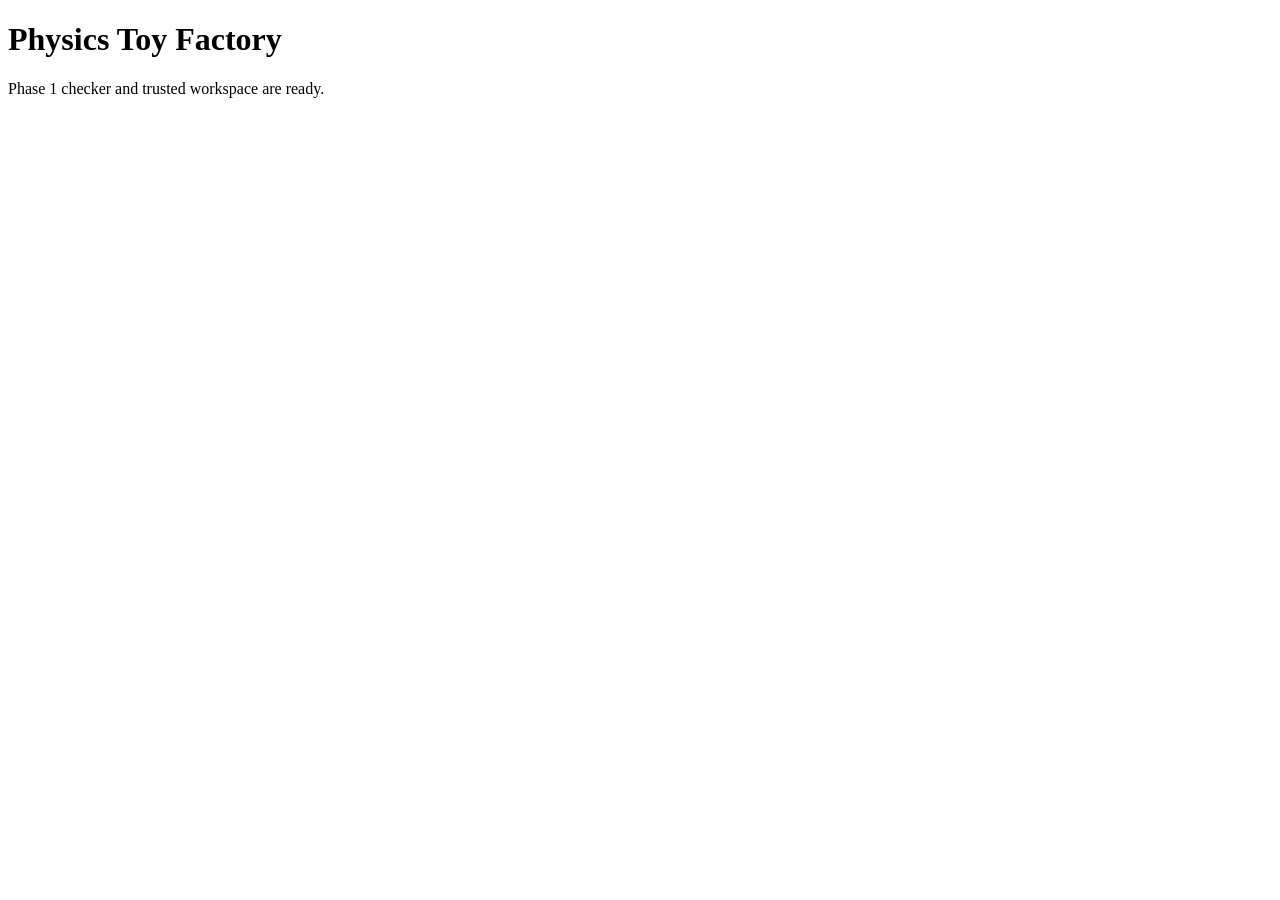
==== src/physics_toy_factory/static/index.html @ dea3d36e "Implement Phase 1 product skeleton and checker" ====
<!doctype html>
<html lang="en">
  <head>
    <meta charset="utf-8">
    <meta name="viewport" content="width=device-width, initial-scale=1">
    <title>Physics Toy Factory</title>
    <link rel="stylesheet" href="/static/styles.css">
  </head>
  <body>
    <main>
      <h1>Physics Toy Factory</h1>
      <p>Phase 1 checker and trusted workspace are ready.</p>
    </main>
    <script src="/static/app.js" defer></script>
  </body>
</html>
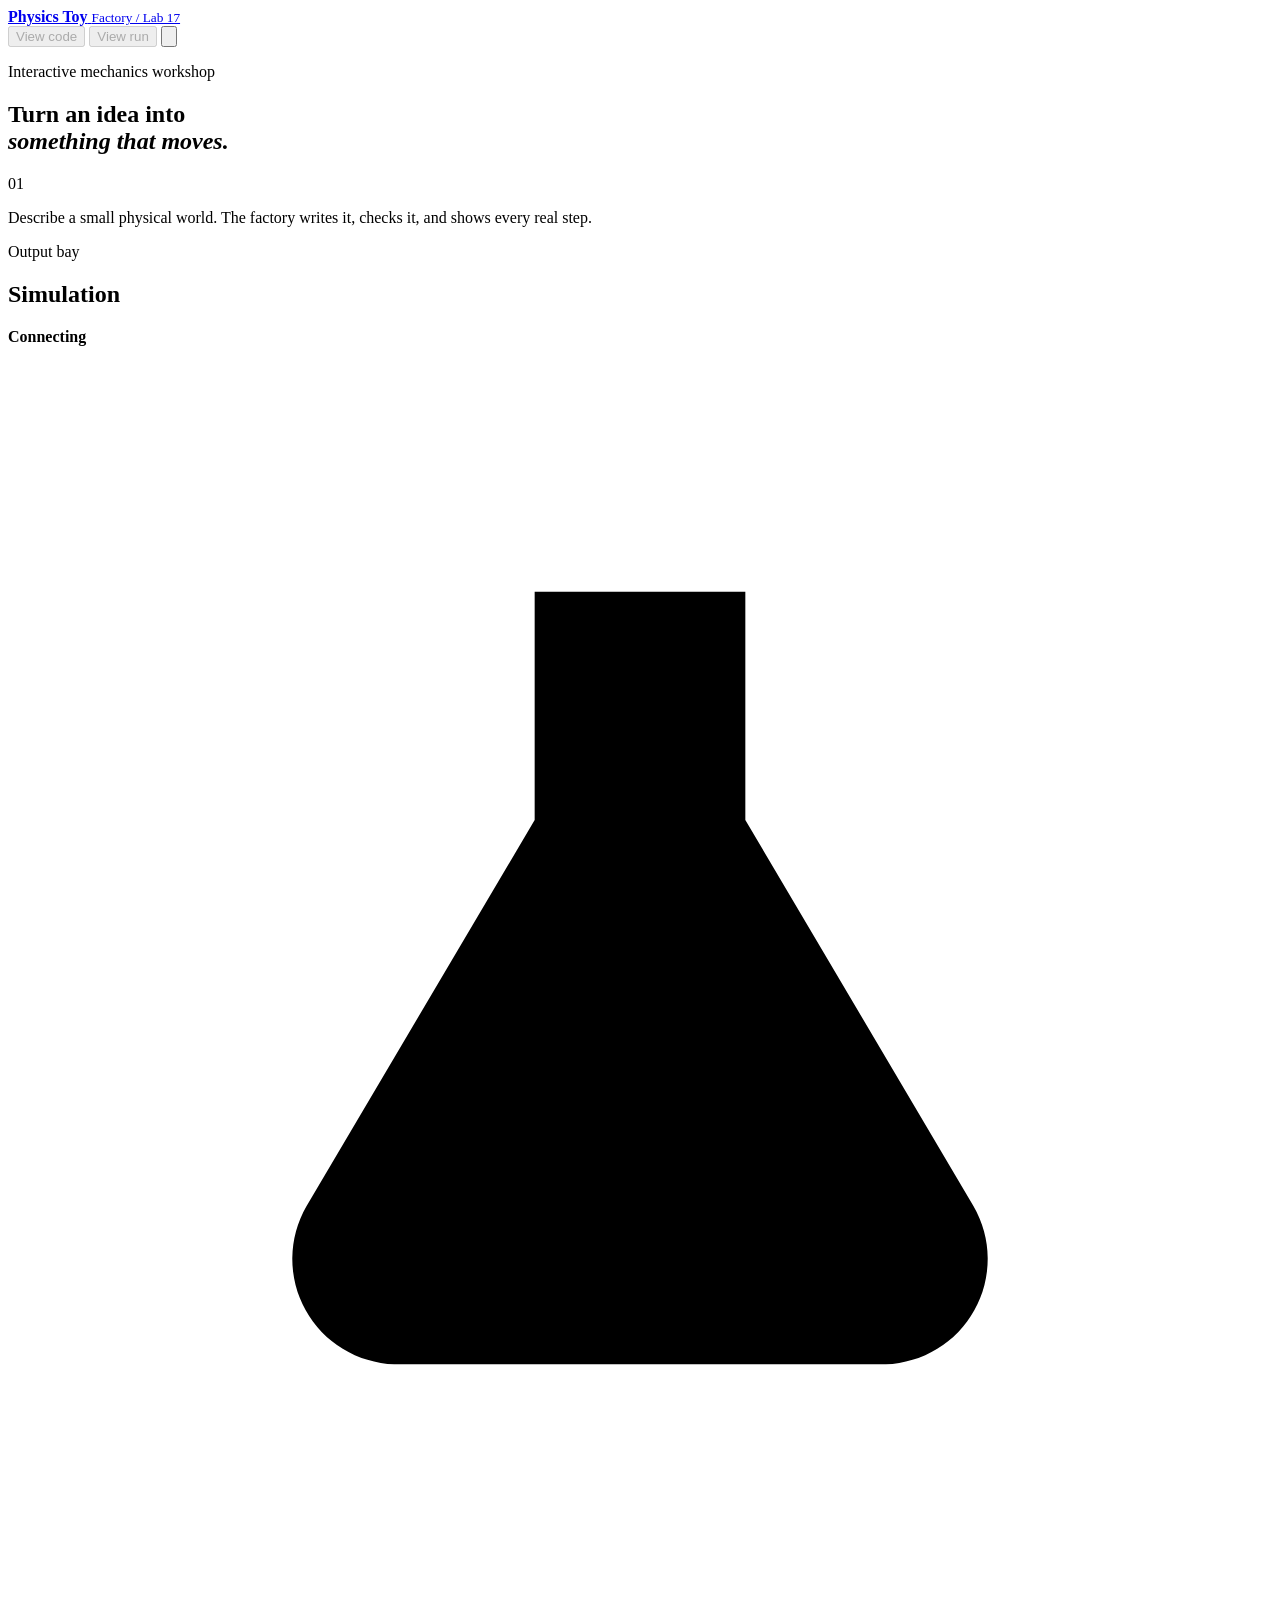
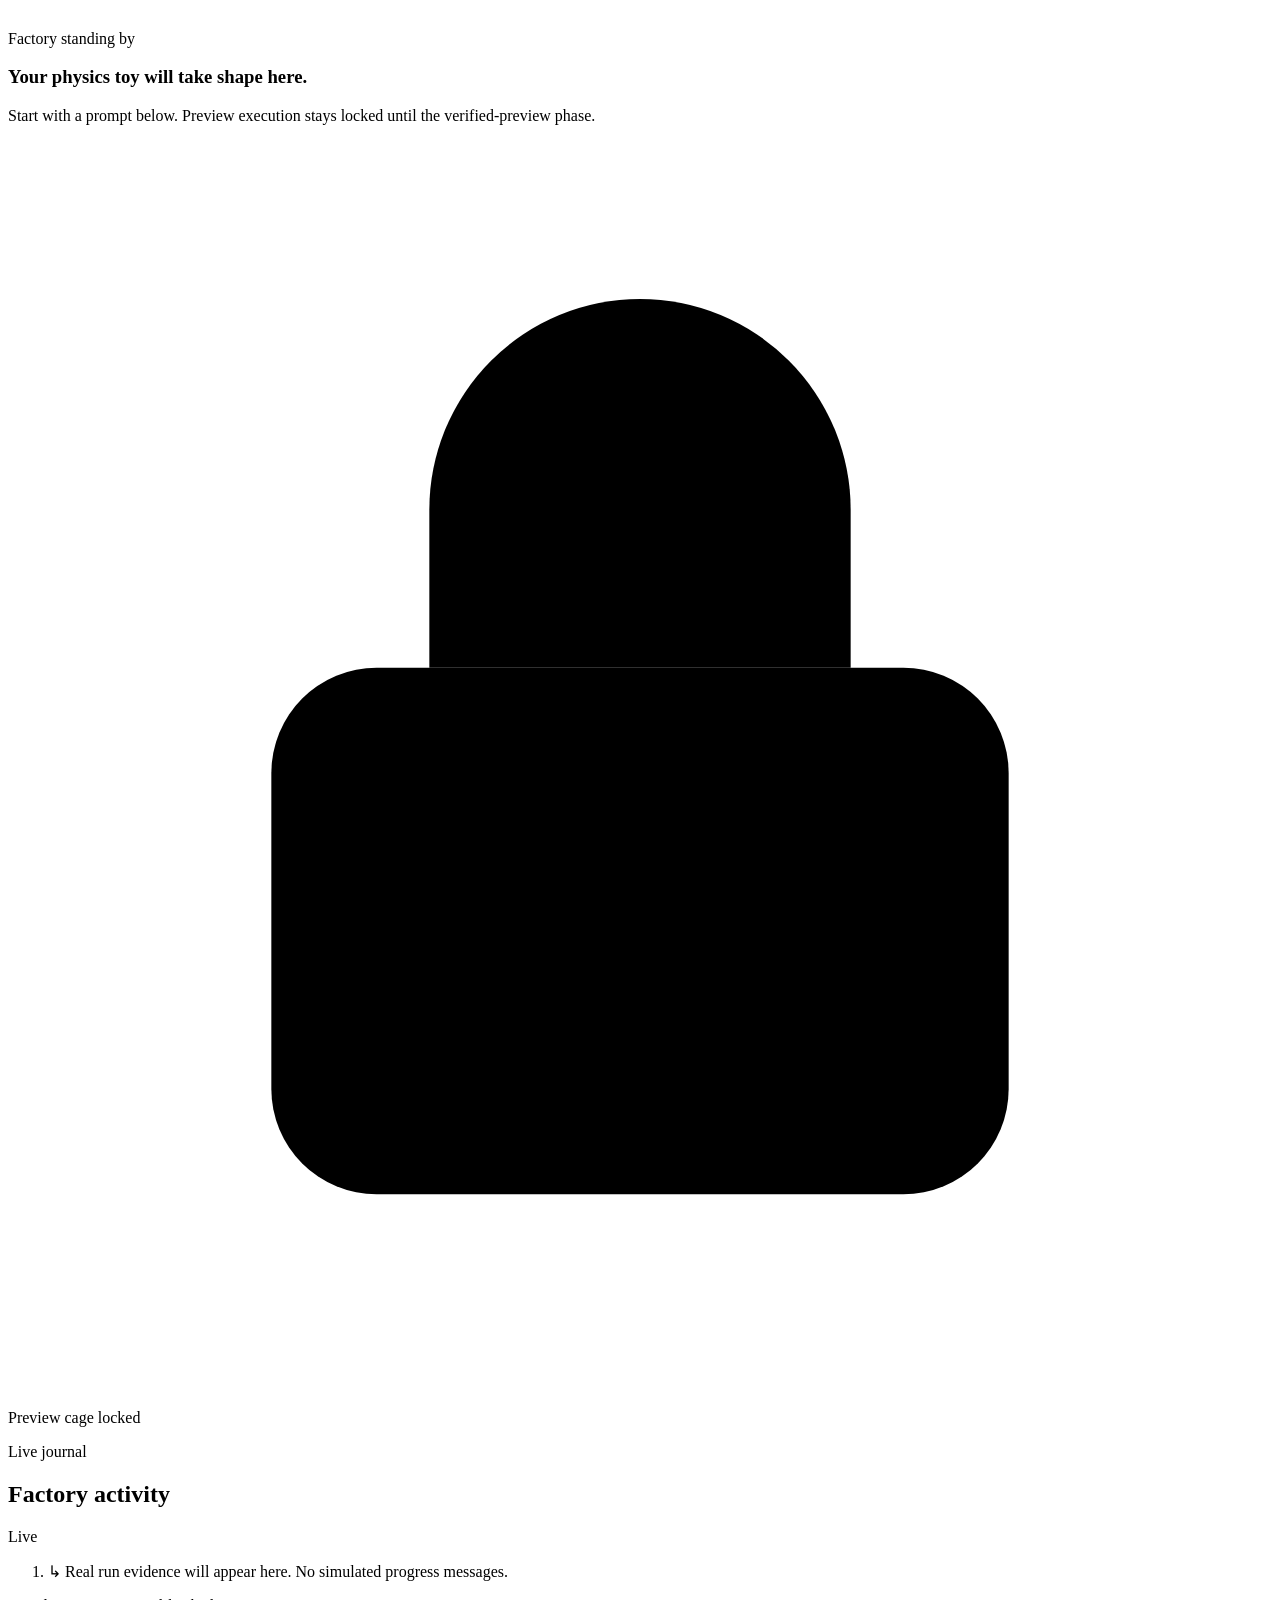
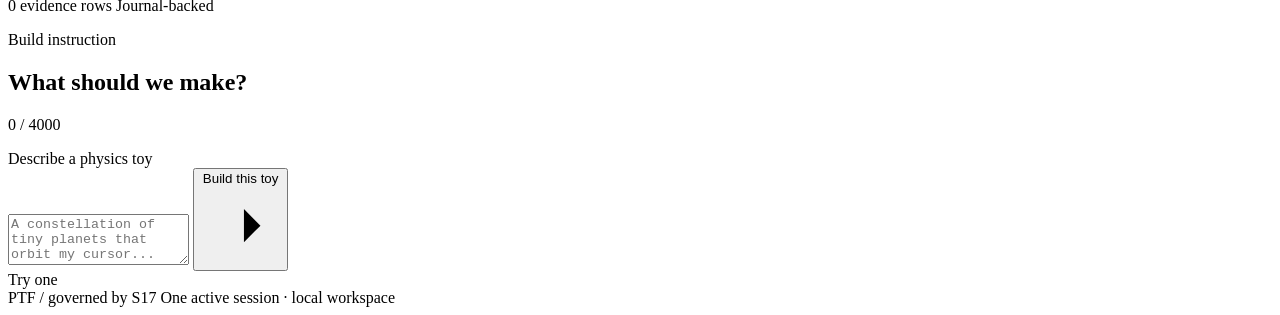
==== commit 23211af7: "Implement Phase 3 activity UI" ====
--- a/src/physics_toy_factory/static/index.html
+++ b/src/physics_toy_factory/static/index.html
@@ -4,13 +4,179 @@
     <meta charset="utf-8">
     <meta name="viewport" content="width=device-width, initial-scale=1">
     <title>Physics Toy Factory</title>
+    <meta
+      name="description"
+      content="Describe a physics idea and watch a governed agent build and check the sketch."
+    >
     <link rel="stylesheet" href="/static/styles.css">
   </head>
   <body>
-    <main>
-      <h1>Physics Toy Factory</h1>
-      <p>Phase 1 checker and trusted workspace are ready.</p>
-    </main>
+    <div class="page-shell" id="app" data-state="connecting">
+      <header class="site-header">
+        <a class="brand" href="/" aria-label="Physics Toy Factory home">
+          <span class="brand-mark" aria-hidden="true">
+            <span></span><span></span><span></span>
+          </span>
+          <span>
+            <strong>Physics Toy</strong>
+            <small>Factory / Lab 17</small>
+          </span>
+        </a>
+        <nav class="header-actions" aria-label="Workspace actions">
+          <button class="button button-quiet" id="view-code" type="button" disabled>
+            View code
+          </button>
+          <button class="button button-quiet" id="view-run" type="button" disabled>
+            View run
+          </button>
+          <button class="button button-icon" id="reset-session" type="button" aria-label="Reset factory">
+            <svg aria-hidden="true" viewBox="0 0 24 24">
+              <path d="M4.9 7.8A8 8 0 1 1 4 13M4 5v5h5"/>
+            </svg>
+          </button>
+        </nav>
+      </header>
+
+      <div class="system-banner" id="system-banner" role="status" hidden>
+        <span class="banner-dot" aria-hidden="true"></span>
+        <span id="system-banner-text"></span>
+      </div>
+
+      <main class="studio">
+        <section class="intro" aria-labelledby="page-title">
+          <div>
+            <p class="eyebrow">Interactive mechanics workshop</p>
+            <h1 id="page-title">Turn an idea into<br><em>something that moves.</em></h1>
+          </div>
+          <div class="intro-note">
+            <span>01</span>
+            <p>Describe a small physical world. The factory writes it, checks it, and shows every real step.</p>
+          </div>
+        </section>
+
+        <div class="workbench">
+          <section class="simulation-panel panel" aria-labelledby="simulation-title">
+            <div class="panel-heading">
+              <div>
+                <p class="panel-kicker">Output bay</p>
+                <h2 id="simulation-title">Simulation</h2>
+              </div>
+              <div class="state-badge" id="state-badge">
+                <span aria-hidden="true"></span>
+                <strong id="state-label">Connecting</strong>
+              </div>
+            </div>
+
+            <div class="simulation-stage" id="simulation-stage">
+              <div class="stage-grid" aria-hidden="true"></div>
+              <div class="orbit orbit-one" aria-hidden="true"><i></i></div>
+              <div class="orbit orbit-two" aria-hidden="true"><i></i></div>
+              <div class="stage-copy">
+                <div class="stage-icon" aria-hidden="true">
+                  <svg viewBox="0 0 72 72">
+                    <path d="M23 14h26M30 14v13L17 49a6 6 0 0 0 5 9h28a6 6 0 0 0 5-9L42 27V14"/>
+                    <path d="M23 46h26M29 39h2m9 6h2m-7-11h2"/>
+                  </svg>
+                </div>
+                <p class="stage-overline" id="stage-overline">Factory standing by</p>
+                <h3 id="stage-title">Your physics toy will take shape here.</h3>
+                <p id="stage-description">Start with a prompt below. Preview execution stays locked until the verified-preview phase.</p>
+              </div>
+              <div class="stage-lock" id="stage-lock">
+                <svg aria-hidden="true" viewBox="0 0 24 24">
+                  <rect x="5" y="10" width="14" height="10" rx="2"/>
+                  <path d="M8 10V7a4 4 0 0 1 8 0v3"/>
+                </svg>
+                <span>Preview cage locked</span>
+              </div>
+            </div>
+          </section>
+
+          <aside class="activity-panel panel" aria-labelledby="activity-title">
+            <div class="panel-heading activity-heading">
+              <div>
+                <p class="panel-kicker">Live journal</p>
+                <h2 id="activity-title">Factory activity</h2>
+              </div>
+              <span class="live-indicator" id="live-indicator"><i></i> Live</span>
+            </div>
+            <div class="transport-state" id="transport-state" aria-live="polite"></div>
+            <ol class="activity-list" id="activity-list" aria-live="polite" aria-relevant="additions">
+              <li class="activity-empty" id="activity-empty">
+                <span aria-hidden="true">↳</span>
+                Real run evidence will appear here. No simulated progress messages.
+              </li>
+            </ol>
+            <div class="activity-footer">
+              <span id="evidence-count">0 evidence rows</span>
+              <span>Journal-backed</span>
+            </div>
+          </aside>
+        </div>
+
+        <section class="prompt-panel" aria-labelledby="prompt-title">
+          <div class="prompt-heading">
+            <div>
+              <p class="panel-kicker">Build instruction</p>
+              <h2 id="prompt-title">What should we make?</h2>
+            </div>
+            <p><span id="prompt-count">0</span> / 4000</p>
+          </div>
+          <form id="create-form">
+            <label class="sr-only" for="prompt">Describe a physics toy</label>
+            <div class="prompt-box">
+              <textarea
+                id="prompt"
+                name="prompt"
+                maxlength="4000"
+                rows="3"
+                placeholder="A constellation of tiny planets that orbit my cursor..."
+                required
+              ></textarea>
+              <button class="button button-primary" id="create-button" type="submit">
+                <span>Build this toy</span>
+                <svg aria-hidden="true" viewBox="0 0 24 24"><path d="M5 12h13m-5-5 5 5-5 5"/></svg>
+              </button>
+            </div>
+          </form>
+          <div class="suggestions" aria-label="Suggested prompts">
+            <span>Try one</span>
+            <div id="suggestion-list"></div>
+          </div>
+          <p class="form-error" id="form-error" role="alert" hidden></p>
+        </section>
+      </main>
+
+      <footer>
+        <span>PTF / governed by S17</span>
+        <span>One active session · local workspace</span>
+      </footer>
+    </div>
+
+    <dialog class="data-dialog" id="code-dialog" aria-labelledby="code-dialog-title">
+      <div class="dialog-heading">
+        <div>
+          <p class="panel-kicker">Generated artifact</p>
+          <h2 id="code-dialog-title">sketch.js</h2>
+        </div>
+        <button class="dialog-close" type="button" data-close-dialog aria-label="Close code dialog">×</button>
+      </div>
+      <div class="code-meta" id="code-meta"></div>
+      <pre><code id="code-content"></code></pre>
+    </dialog>
+
+    <dialog class="data-dialog run-dialog" id="run-dialog" aria-labelledby="run-dialog-title">
+      <div class="dialog-heading">
+        <div>
+          <p class="panel-kicker">Unfiltered evidence</p>
+          <h2 id="run-dialog-title">Raw run graph</h2>
+        </div>
+        <button class="dialog-close" type="button" data-close-dialog aria-label="Close run dialog">×</button>
+      </div>
+      <div class="code-meta" id="run-meta"></div>
+      <pre><code id="run-content"></code></pre>
+    </dialog>
+
     <script src="/static/app.js" defer></script>
   </body>
 </html>
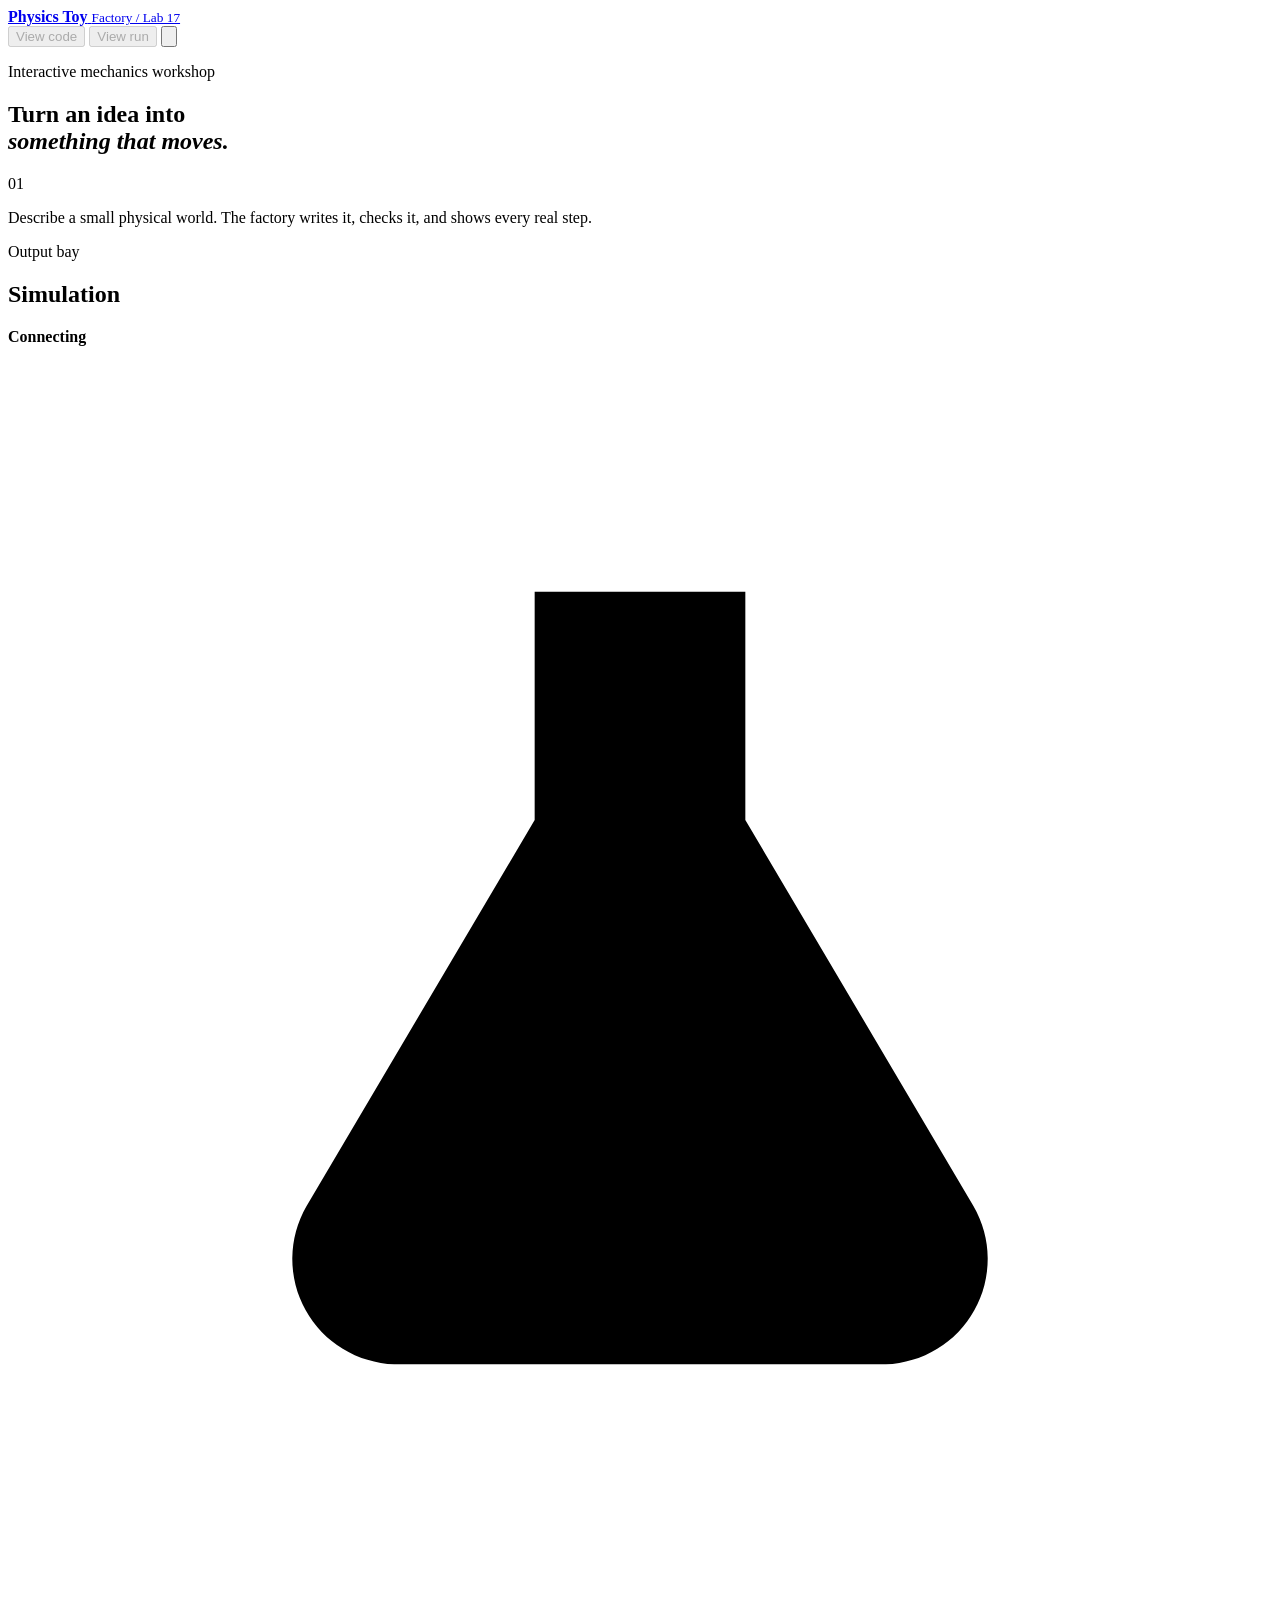
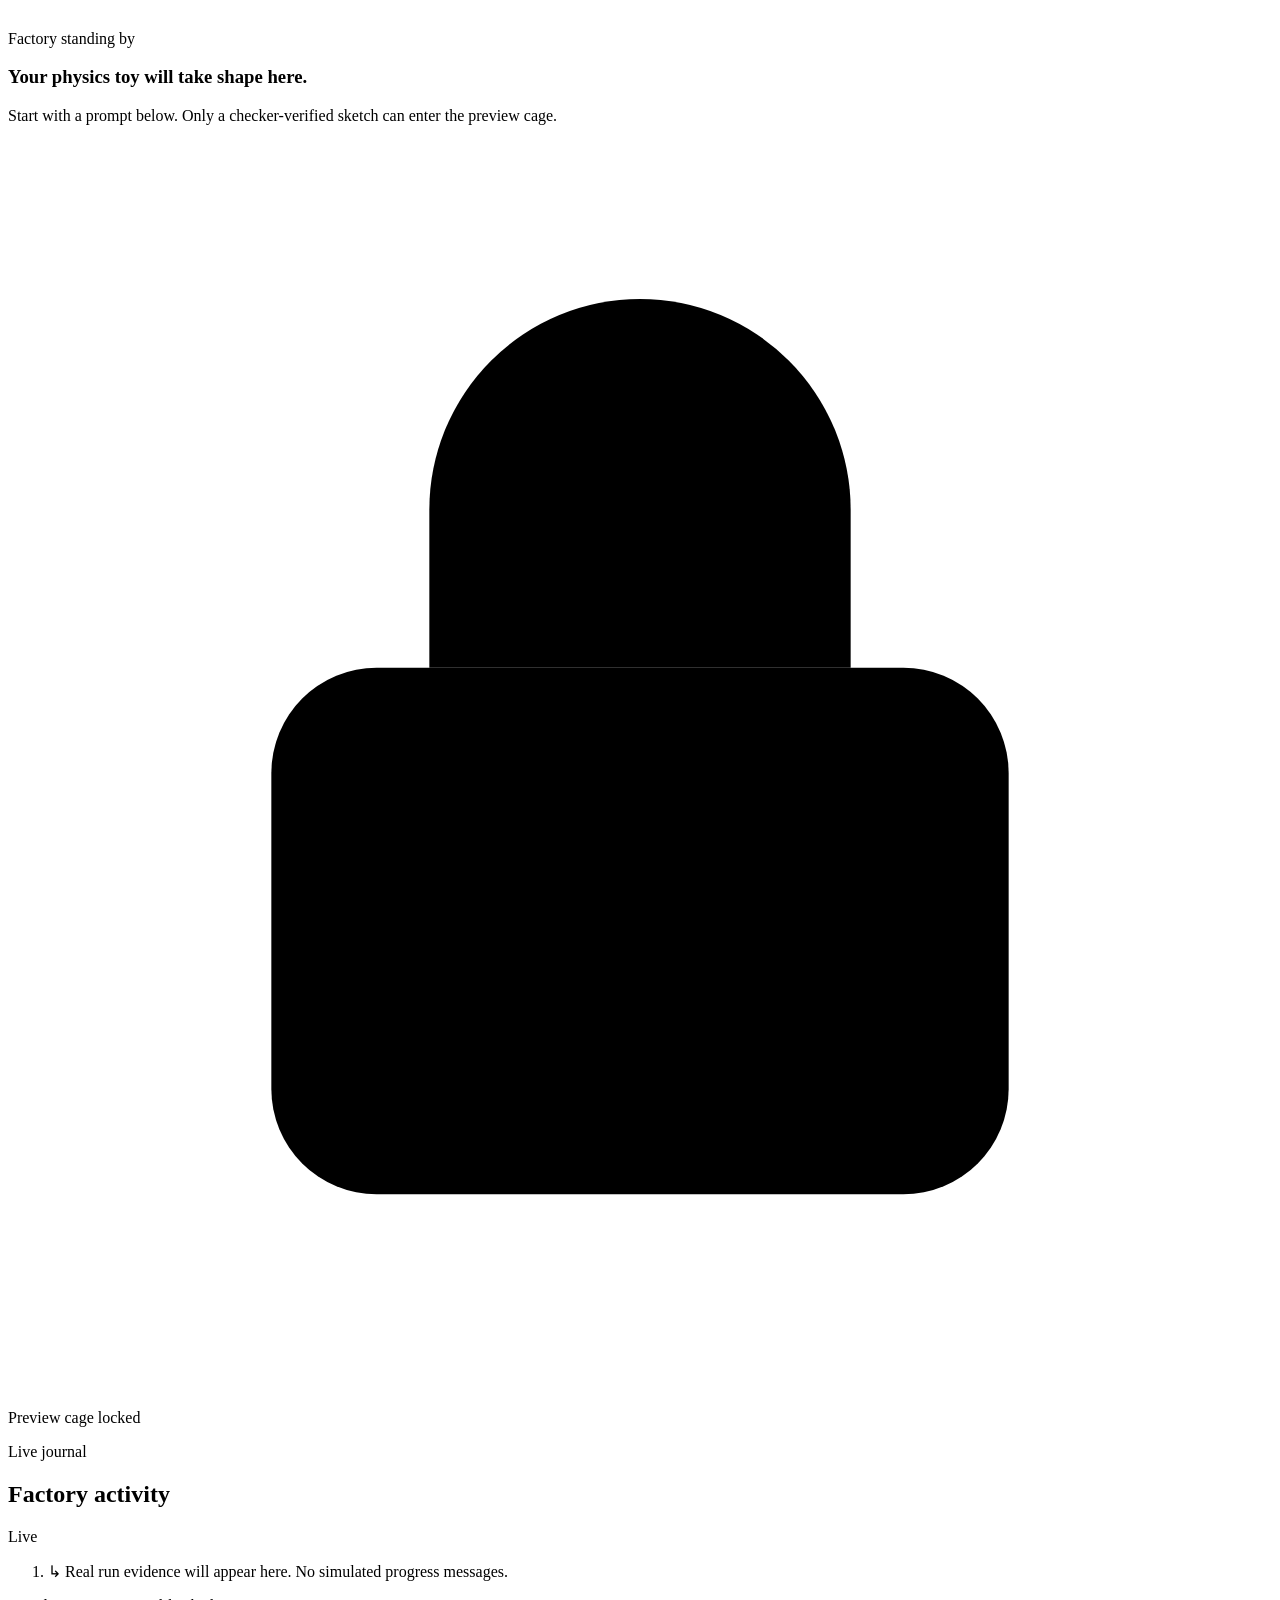
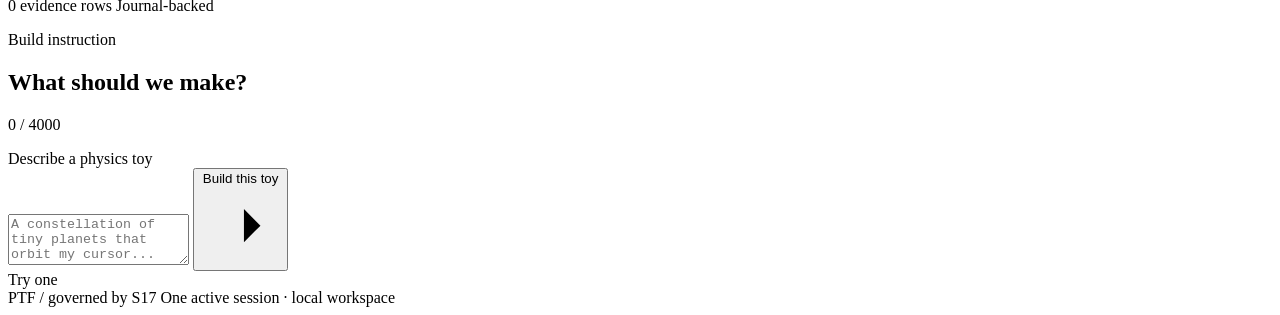
==== commit f46baa12: "Implement Phase 4 verified preview" ====
--- a/src/physics_toy_factory/static/index.html
+++ b/src/physics_toy_factory/static/index.html
@@ -67,10 +67,15 @@
               </div>
             </div>
 
-            <div class="simulation-stage" id="simulation-stage">
+            <div class="simulation-stage" id="simulation-stage" data-preview-state="locked">
               <div class="stage-grid" aria-hidden="true"></div>
               <div class="orbit orbit-one" aria-hidden="true"><i></i></div>
               <div class="orbit orbit-two" aria-hidden="true"><i></i></div>
+              <div class="preview-host" id="preview-host" hidden></div>
+              <div class="preview-status" id="preview-status" role="status" aria-live="polite" hidden>
+                <span aria-hidden="true"></span>
+                <strong id="preview-status-text"></strong>
+              </div>
               <div class="stage-copy">
                 <div class="stage-icon" aria-hidden="true">
                   <svg viewBox="0 0 72 72">
@@ -80,14 +85,14 @@
                 </div>
                 <p class="stage-overline" id="stage-overline">Factory standing by</p>
                 <h3 id="stage-title">Your physics toy will take shape here.</h3>
-                <p id="stage-description">Start with a prompt below. Preview execution stays locked until the verified-preview phase.</p>
+                <p id="stage-description">Start with a prompt below. Only a checker-verified sketch can enter the preview cage.</p>
               </div>
               <div class="stage-lock" id="stage-lock">
                 <svg aria-hidden="true" viewBox="0 0 24 24">
                   <rect x="5" y="10" width="14" height="10" rx="2"/>
                   <path d="M8 10V7a4 4 0 0 1 8 0v3"/>
                 </svg>
-                <span>Preview cage locked</span>
+                <span id="stage-lock-text">Preview cage locked</span>
               </div>
             </div>
           </section>
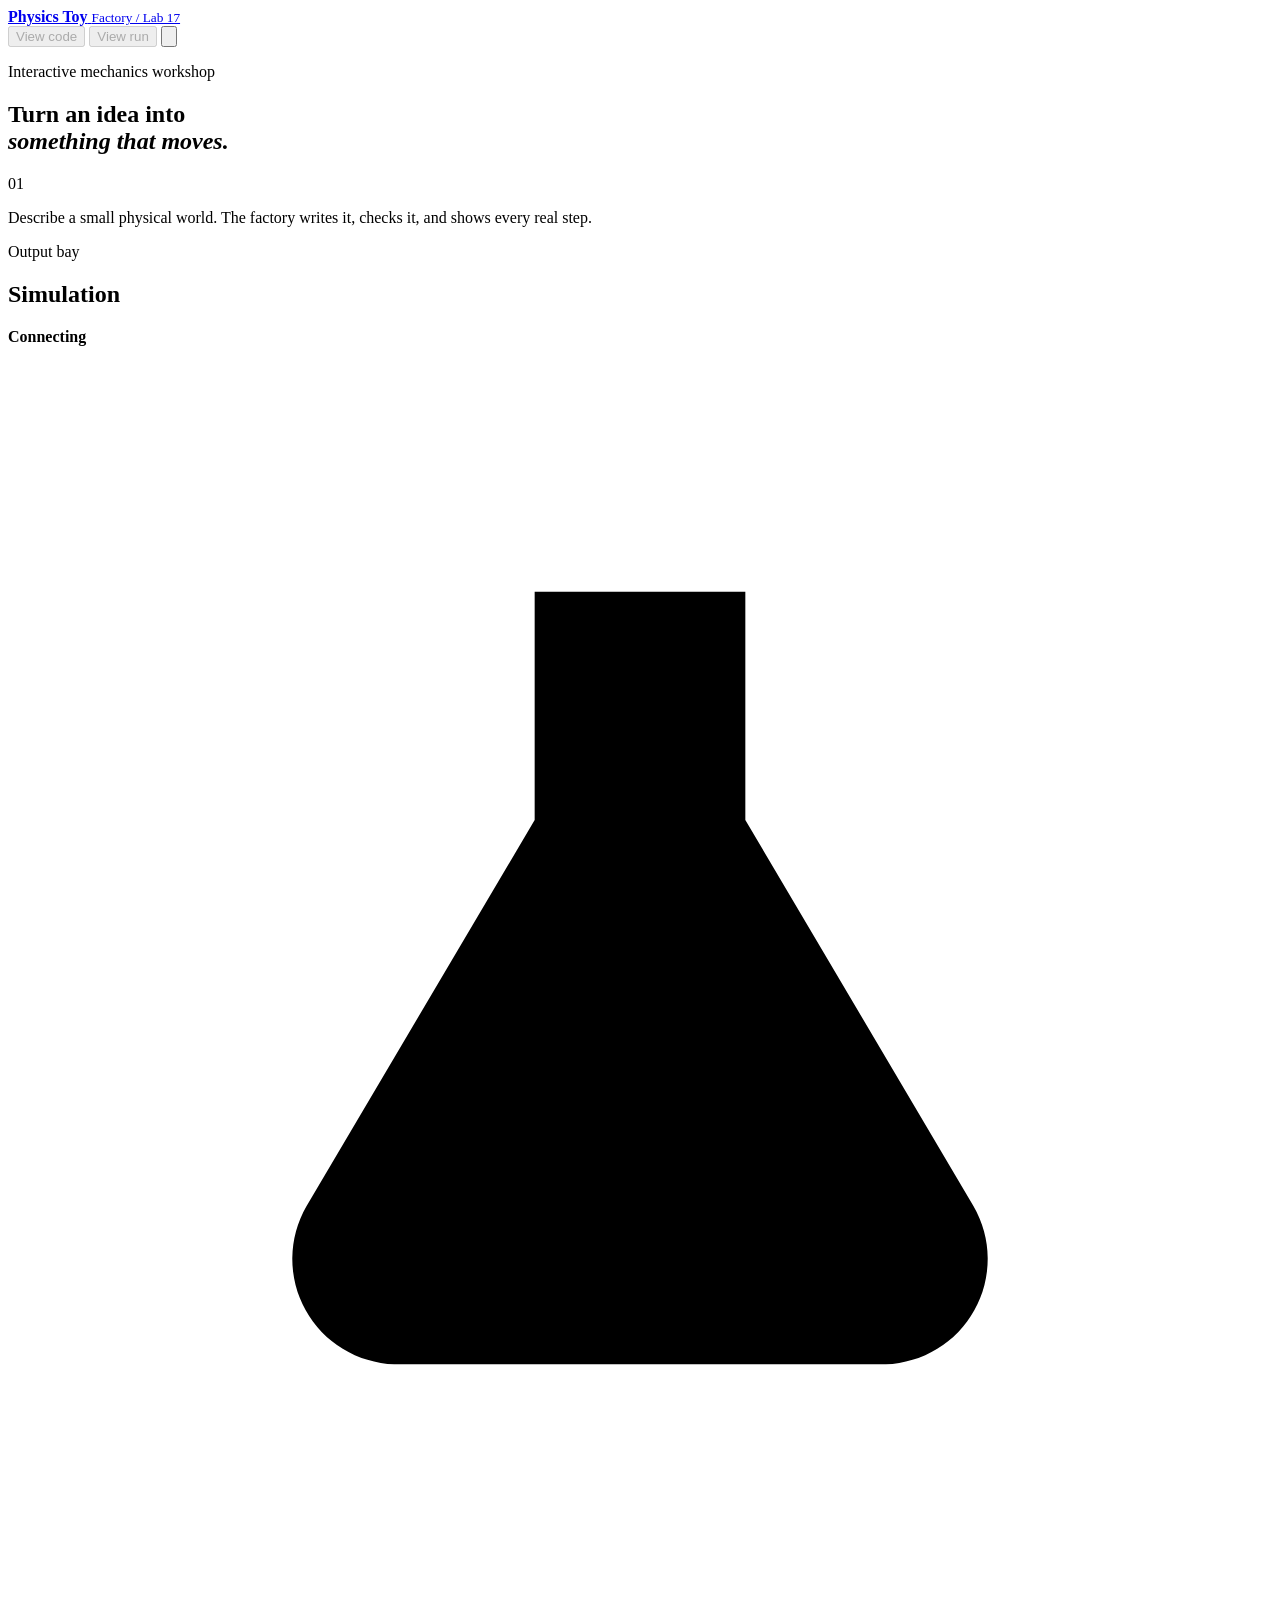
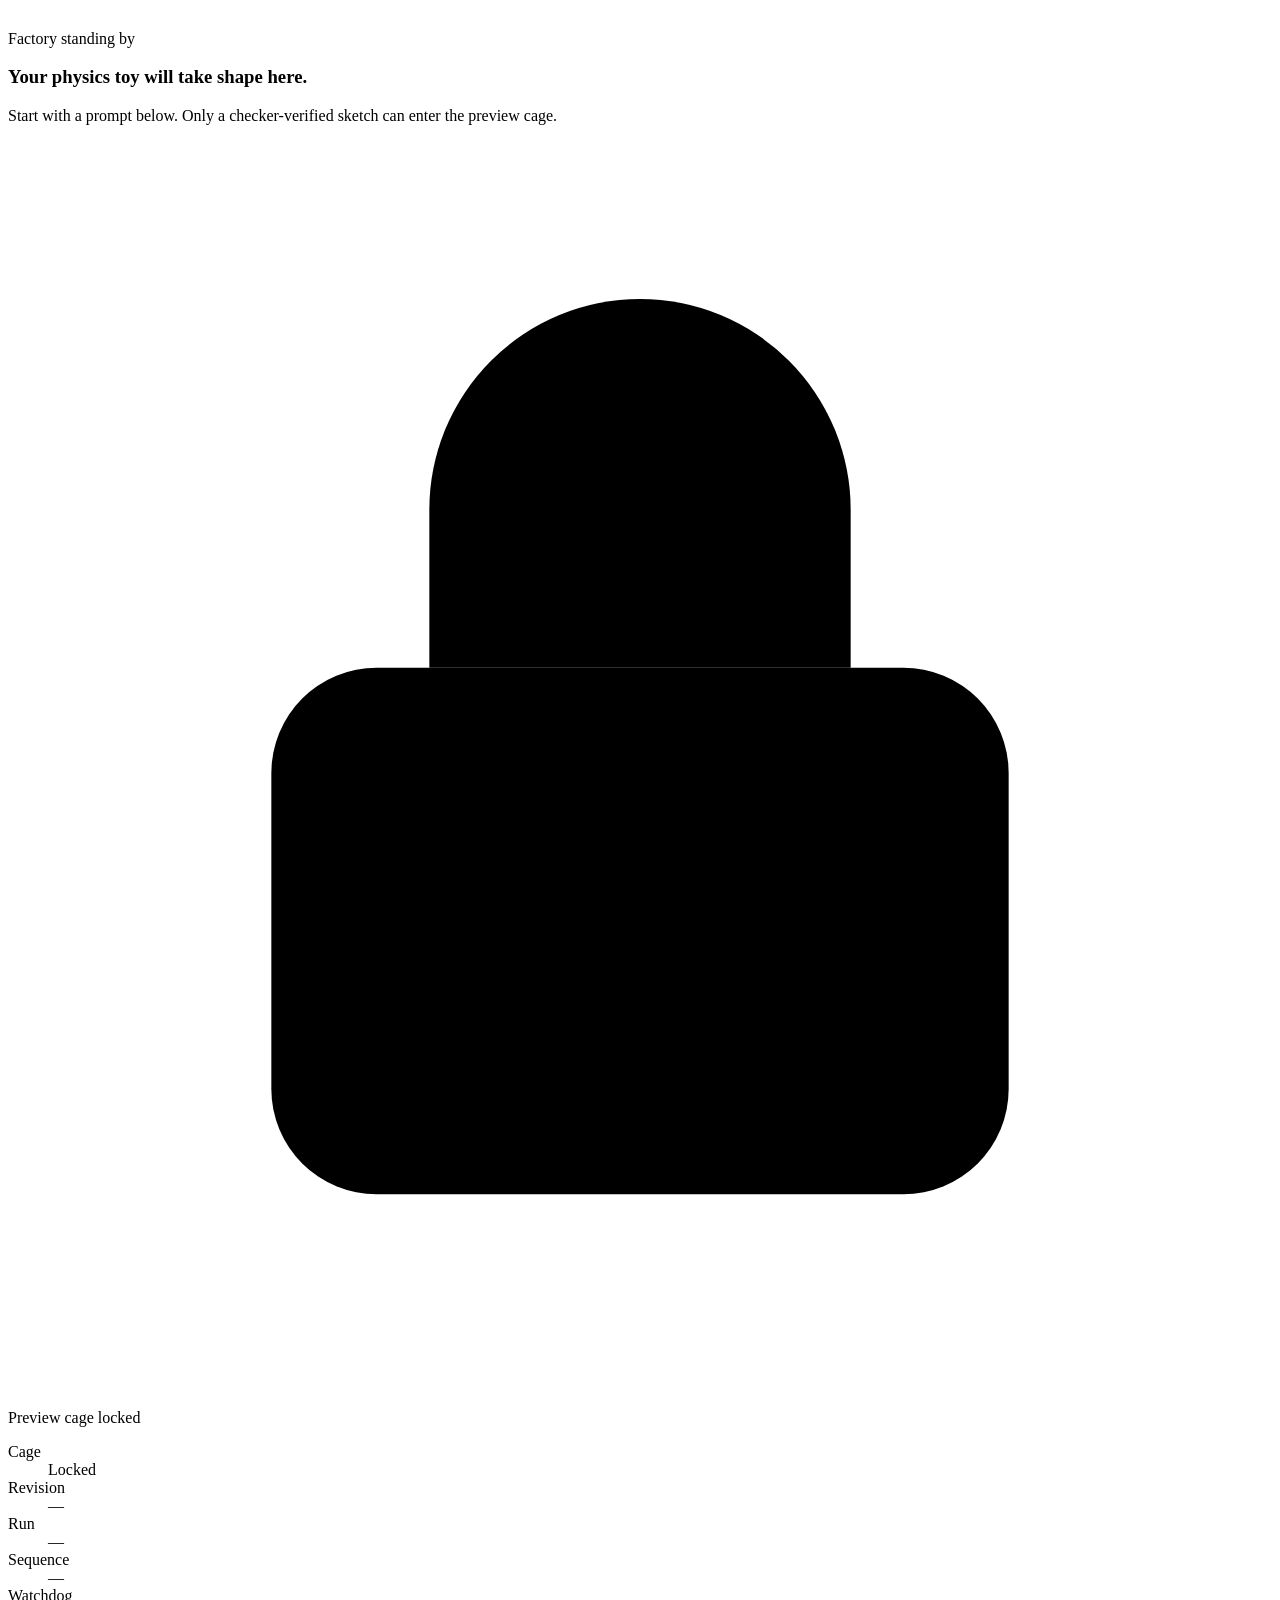
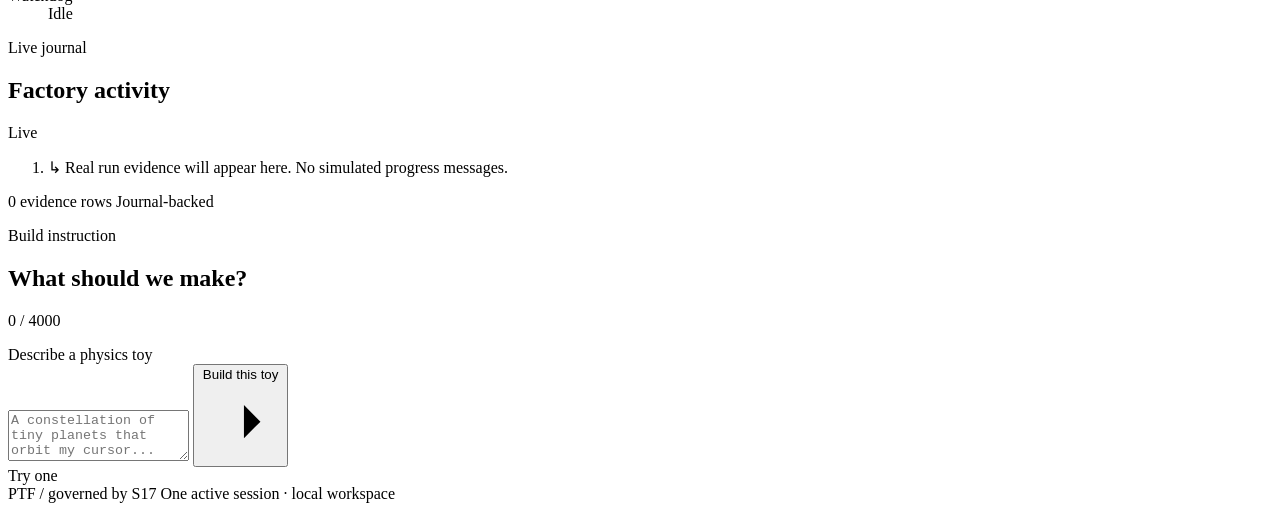
==== commit cd6e6097: "Redesign the Physics Toy Factory UI" ====
--- a/src/physics_toy_factory/static/index.html
+++ b/src/physics_toy_factory/static/index.html
@@ -22,6 +22,7 @@
             <small>Factory / Lab 17</small>
           </span>
         </a>
+        <p class="header-run-status" id="header-run-status" aria-live="polite" hidden></p>
         <nav class="header-actions" aria-label="Workspace actions">
           <button class="button button-quiet" id="view-code" type="button" disabled>
             View code
@@ -95,6 +96,28 @@
                 <span id="stage-lock-text">Preview cage locked</span>
               </div>
             </div>
+            <dl class="telemetry-rail" aria-label="Verified factory telemetry">
+              <div>
+                <dt>Cage</dt>
+                <dd id="telemetry-cage">Locked</dd>
+              </div>
+              <div>
+                <dt>Revision</dt>
+                <dd id="telemetry-revision">—</dd>
+              </div>
+              <div>
+                <dt>Run</dt>
+                <dd id="telemetry-run">—</dd>
+              </div>
+              <div>
+                <dt>Sequence</dt>
+                <dd id="telemetry-sequence">—</dd>
+              </div>
+              <div>
+                <dt>Watchdog</dt>
+                <dd id="telemetry-watchdog">Idle</dd>
+              </div>
+            </dl>
           </section>
 
           <aside class="activity-panel panel" aria-labelledby="activity-title">
@@ -150,6 +173,42 @@
           </div>
           <p class="form-error" id="form-error" role="alert" hidden></p>
         </section>
+
+        <section class="follow-up-panel" id="follow-up-panel" aria-labelledby="follow-up-title" hidden>
+          <div class="follow-up-heading">
+            <div>
+              <p class="panel-kicker">One linked modification</p>
+              <h2 id="follow-up-title">Refine the verified toy</h2>
+            </div>
+            <span class="follow-up-badge">One edit available</span>
+          </div>
+          <p class="follow-up-copy">
+            The factory will read the current sketch, make one anchored change, check it again,
+            and replace the preview only after the new revision passes.
+          </p>
+          <form id="follow-up-form">
+            <label class="sr-only" for="follow-up-prompt">Describe one modification</label>
+            <div class="prompt-box follow-up-box">
+              <textarea
+                id="follow-up-prompt"
+                name="prompt"
+                maxlength="4000"
+                rows="2"
+                placeholder="Make the planets leave glowing trails..."
+                required
+              ></textarea>
+              <button class="button button-primary" id="follow-up-button" type="submit">
+                <span>Apply one change</span>
+                <svg aria-hidden="true" viewBox="0 0 24 24"><path d="M5 12h13m-5-5 5 5-5 5"/></svg>
+              </button>
+            </div>
+          </form>
+          <div class="follow-up-meta">
+            <span>The current preview closes while verification runs.</span>
+            <span><strong id="follow-up-count">0</strong> / 4000</span>
+          </div>
+          <p class="form-error" id="follow-up-error" role="alert" hidden></p>
+        </section>
       </main>
 
       <footer>
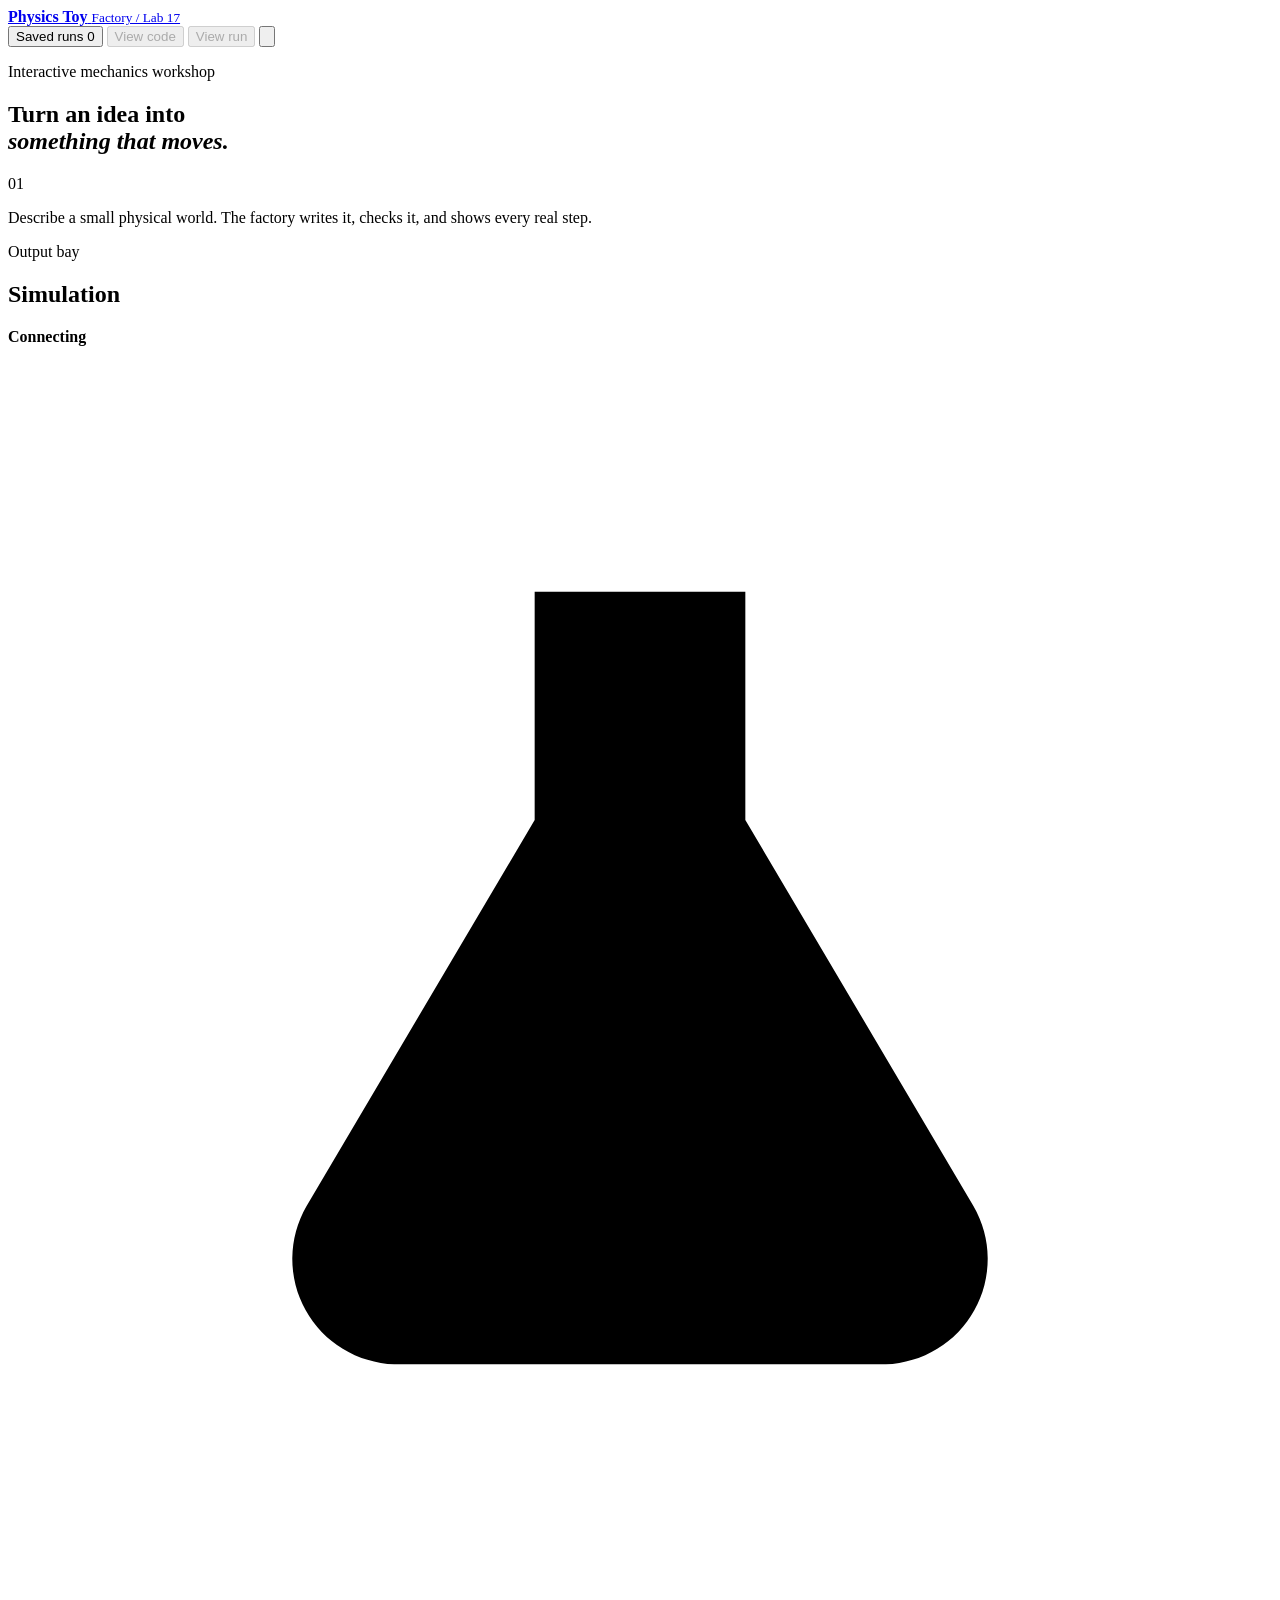
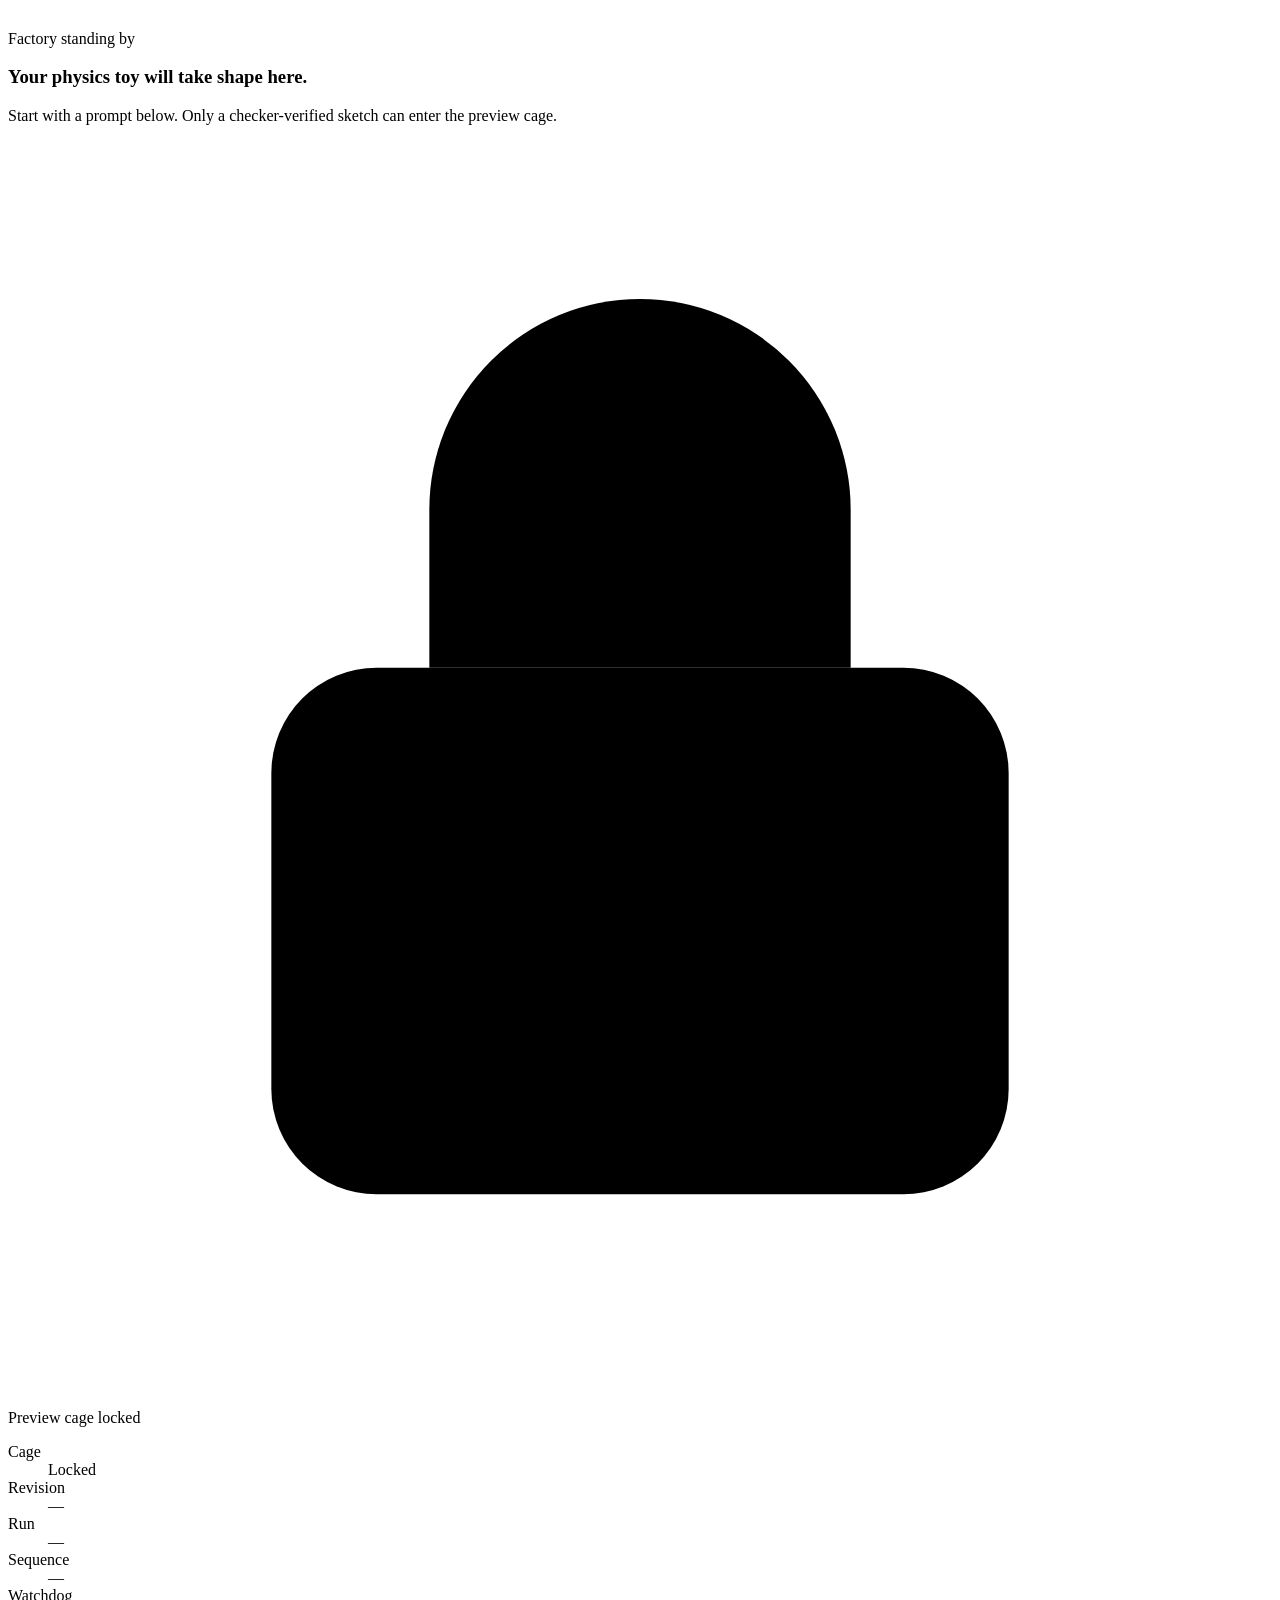
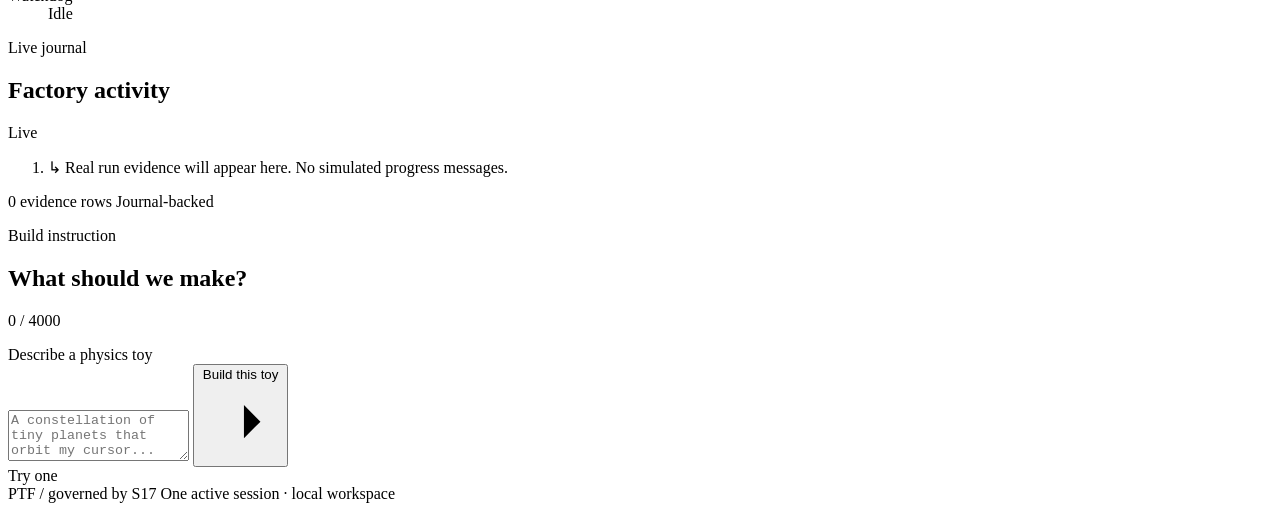
==== commit 1c9a0a43: "Add durable saved run library" ====
--- a/src/physics_toy_factory/static/index.html
+++ b/src/physics_toy_factory/static/index.html
@@ -24,6 +24,11 @@
         </a>
         <p class="header-run-status" id="header-run-status" aria-live="polite" hidden></p>
         <nav class="header-actions" aria-label="Workspace actions">
+          <button class="button button-quiet" id="saved-runs" type="button">
+            <span class="history-button-full">Saved runs</span>
+            <span class="history-button-short" hidden>Saved</span>
+            <span class="saved-count" id="saved-count" aria-label="0 saved runs">0</span>
+          </button>
           <button class="button button-quiet" id="view-code" type="button" disabled>
             View code
           </button>
@@ -217,6 +222,43 @@
       </footer>
     </div>
 
+    <dialog class="data-dialog history-dialog" id="history-dialog" aria-labelledby="history-dialog-title">
+      <div class="dialog-heading">
+        <div>
+          <p class="panel-kicker">Local run archive</p>
+          <h2 id="history-dialog-title">Saved runs</h2>
+        </div>
+        <button class="dialog-close" type="button" data-close-dialog aria-label="Close saved runs">×</button>
+      </div>
+      <form class="history-search" id="history-search" role="search">
+        <label class="sr-only" for="history-query">Search saved prompts or run IDs</label>
+        <input
+          id="history-query"
+          type="search"
+          maxlength="200"
+          placeholder="Search prompts or run IDs"
+          autocomplete="off"
+        >
+        <button class="button button-quiet" type="submit">Search</button>
+      </form>
+      <p class="history-status" id="history-status" role="status" aria-live="polite"></p>
+      <div class="history-workspace">
+        <aside class="history-browser" aria-label="Saved run list">
+          <ol class="history-list" id="history-list"></ol>
+          <button class="button button-quiet history-more" id="history-more" type="button" hidden>
+            Load more
+          </button>
+        </aside>
+        <section class="history-detail" id="history-detail" aria-live="polite">
+          <div class="history-empty">
+            <p class="panel-kicker">Read-only archive</p>
+            <h3>Select a saved run</h3>
+            <p>Review its prompt, evidence, verified code, and simulation without changing the active workspace.</p>
+          </div>
+        </section>
+      </div>
+    </dialog>
+
     <dialog class="data-dialog" id="code-dialog" aria-labelledby="code-dialog-title">
       <div class="dialog-heading">
         <div>
@@ -232,13 +274,112 @@
     <dialog class="data-dialog run-dialog" id="run-dialog" aria-labelledby="run-dialog-title">
       <div class="dialog-heading">
         <div>
-          <p class="panel-kicker">Unfiltered evidence</p>
-          <h2 id="run-dialog-title">Raw run graph</h2>
+          <p class="panel-kicker">Run evidence</p>
+          <h2 id="run-dialog-title">Run evidence viewer</h2>
         </div>
         <button class="dialog-close" type="button" data-close-dialog aria-label="Close run dialog">×</button>
       </div>
       <div class="code-meta" id="run-meta"></div>
-      <pre><code id="run-content"></code></pre>
+      <div class="run-tabs" role="tablist" aria-label="Run evidence views">
+        <button
+          class="run-tab"
+          id="run-tab-overview"
+          type="button"
+          role="tab"
+          aria-selected="true"
+          aria-controls="run-panel-overview"
+          data-run-tab="overview"
+        >Overview</button>
+        <button
+          class="run-tab"
+          id="run-tab-graph"
+          type="button"
+          role="tab"
+          aria-selected="false"
+          aria-controls="run-panel-graph"
+          data-run-tab="graph"
+          tabindex="-1"
+        >Graph</button>
+        <button
+          class="run-tab"
+          id="run-tab-raw"
+          type="button"
+          role="tab"
+          aria-selected="false"
+          aria-controls="run-panel-raw"
+          data-run-tab="raw"
+          tabindex="-1"
+        >Raw JSON</button>
+      </div>
+
+      <section
+        class="run-panel run-overview-panel"
+        id="run-panel-overview"
+        role="tabpanel"
+        aria-labelledby="run-tab-overview"
+        tabindex="0"
+      >
+        <div class="run-overview" id="run-overview" aria-live="polite"></div>
+      </section>
+
+      <section
+        class="run-panel run-graph-panel"
+        id="run-panel-graph"
+        role="tabpanel"
+        aria-labelledby="run-tab-graph"
+        tabindex="0"
+        hidden
+      >
+        <div class="run-graph-context">
+          <div class="run-graph-toolbar">
+            <div class="run-graph-legend" id="run-graph-legend" aria-label="Graph connector legend">
+              <span class="run-graph-legend-item">
+                <span class="run-graph-legend-line" data-edge-kind="reported" aria-hidden="true"></span>
+                <span>Dependency</span>
+              </span>
+              <span class="run-graph-legend-item" id="run-order-legend" hidden>
+                <span class="run-graph-legend-line" data-edge-kind="observed" aria-hidden="true"></span>
+                <span>Run order</span>
+              </span>
+            </div>
+            <label class="run-order-toggle" for="run-order-toggle">
+              <input
+                id="run-order-toggle"
+                type="checkbox"
+                role="switch"
+                aria-describedby="run-graph-note"
+              >
+              <span class="run-order-toggle-track" aria-hidden="true"></span>
+              <span>Show run order</span>
+            </label>
+          </div>
+          <p class="run-graph-note" id="run-graph-note">
+            Lines show reported dependencies. Node position is arranged only for readability.
+          </p>
+        </div>
+        <div class="run-graph-layout">
+          <div class="run-graph-scroll" id="run-graph-scroll" tabindex="0" aria-label="Run graph canvas">
+            <div class="run-graph-canvas" id="run-graph-canvas">
+              <svg class="run-graph-edges" id="run-graph-edges" aria-hidden="true"></svg>
+              <div class="run-graph-nodes" id="run-graph-nodes"></div>
+            </div>
+          </div>
+          <aside class="run-inspector" id="run-inspector" aria-live="polite">
+            <p class="empty-evidence">Select a graph node to inspect its evidence.</p>
+          </aside>
+        </div>
+      </section>
+
+      <section
+        class="run-panel run-raw-panel"
+        id="run-panel-raw"
+        role="tabpanel"
+        aria-labelledby="run-tab-raw"
+        tabindex="0"
+        hidden
+      >
+        <pre><code id="run-content"></code></pre>
+      </section>
     </dialog>
 
     <script src="/static/app.js" defer></script>
